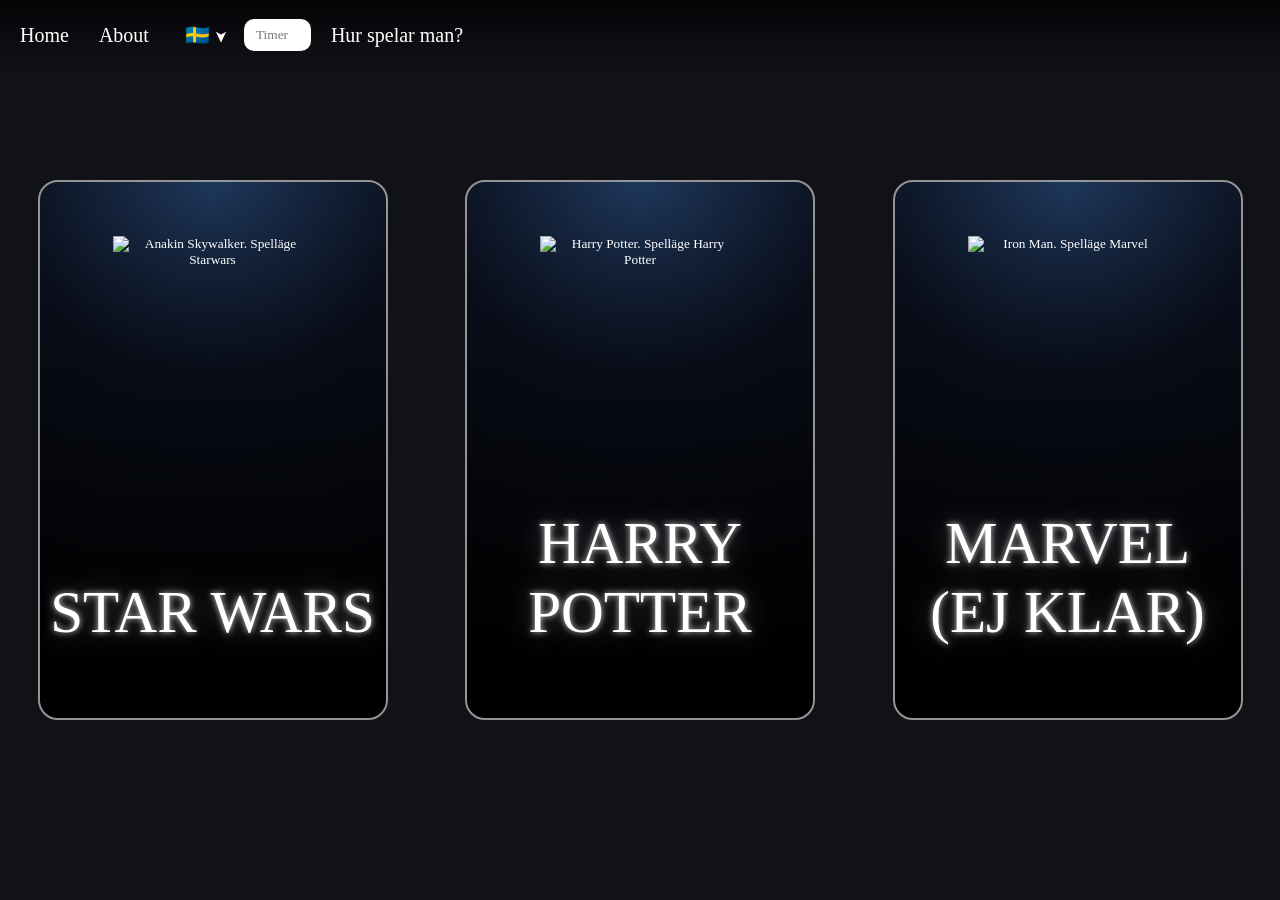
==== index.html @ 6d9a2f4f "Add files via upload" ====
<!DOCTYPE html>
<html lang="en">
<head>
    <meta charset="UTF-8">
    <meta name="viewport" content="width=device-width, initial-scale=1.0">
    <title>Whozit - Select Gamemode</title>
    <link rel="stylesheet" href="/css/originals.css">
    <link rel="stylesheet" href="/css/index.css">
    <link rel="stylesheet" href="/css/navbar.css">
</head>
<body>
<!-- <a class="language">&#x1f1f8;&#x1f1ea;</a> -->
    <div class="navbar">
        <a href="/index.html" class="navbar-home navbar-a">Home</a>
        <a href="/about.html" class="navbar-a">About</a>
        <div class="nav-item">
            <button class="navbar-language-link navbar-a" onclick="toggleLanguages()">&#x1f1f8;&#x1f1ea;
                <span style="display: inline-block; transform: rotate(90deg); font-size: 1rem;">&#10148;</span>
            </button>
            <div class="language-dropdown" id="language-dropdown">
                <button href="" class="language">&#x1F1EC;&#x1F1E7; English</button>
            </div>
        </div>
        <input placeholder="Timer (sec)" class="timer" id="timerInput" type="number" value="60" min="10" max="600">
        <a href="/preview.html" class="navbar-a">Hur spelar man?</a>
    </div>

    <div class="container">
        <div class="center">
            <button onclick="startStarwars()" class="gamemode-link">
                <div class="mode-title-container star-wars-container">
                    <img src="/img/icons/Mogakin.png" alt="Anakin Skywalker. Spelläge Starwars" class="mode-title-img">
                    <p class="mode-title">STAR WARS</p>
                </div>
            </button>
            <button onclick="startHarrypotter()" class="gamemode-link">
                <div class="mode-title-container harry-potter-container">
                    <img src="/img/icons/harry-choppedter.png" alt="Harry Potter. Spelläge Harry Potter" class="mode-title-img">
                    <p class="mode-title">HARRY POTTER</p>
                </div>
            </button>
            <button onclick="" class="gamemode-link">
                <div class="mode-title-container harry-potter-container">
                    <img src="/img/icons/tony_zestark.png" alt="Iron Man. Spelläge Marvel" class="mode-title-img">
                    <!-- <p class="mode-title" style="margin-bottom: 110px;">MARVEL</p> -->
                    <p class="mode-title">MARVEL (EJ KLAR)</p>
                </div>
            </button>
        </div>
    </div>
    <script src="/js/top.js"></script>
    <script src="/js/site.js"></script>
</body>
</html>
---- css/originals.css ----
body {
    height: 100%;
    width: 100%;
    background: rgb(17, 17, 24) fixed;
}

p, h1, h2, h3, h4, h5, h6, a, button, li {
    color: white;
    font-family: Fredoka One;
    text-decoration: none;
    margin: 0;
}
---- css/index.css ----
.container {
    height: 100%;
    width: 100%;
    position:absolute;
    top: 0;
    left: 0;
    display: flex;
    justify-content: center;
    align-items: center;
}

.center {
    width: 100%;
    height: auto;
    display: flex;
    justify-content: space-evenly;
    align-items: center;
    flex-wrap: wrap;
    gap: 40px;
}

.gamemode-link {
    height: 540px;
    width: 350px;
    overflow-y: hidden;
    display: block;
    border-radius: 20px;
    border: 2px solid rgb(148, 148, 148);
    transition: all .25s ease-in-out;
     background:
        linear-gradient(to top,
            rgba(0,0,0,.95) 10%,
            rgba(0,0,0,.45) 55%,
            rgba(0,0,0,.15) 100%),
        radial-gradient(circle at top,#23416b 0%,#0d1324 35%,#050505 100%);
    cursor: pointer;
}

.gamemode-link:hover {
    border: 4px solid rgb(255, 255, 255);
    box-shadow: 0 0 10px rgba(255, 255, 255, 0.8), 0 0 30px rgba(148, 148, 148, 0.35);
    transform: scale(1.08) translateY(-10px);
}

.mode-title {
    margin-bottom: 70px;
    color: rgb(255, 255, 255);
    font-size: 3.7rem;
    text-align: center;
    text-shadow: 0 0 6px rgba(255,255,255,.8), 0 0 30px rgba(255,255,255,.35);
    transition: .25s ease;
}

.gamemode-link:hover .mode-title {
    letter-spacing: 5px;
}

.mode-title-container {
    width: 100%;
    height: 100%;
    position: relative;
    overflow: hidden;
    display: flex;
    flex-direction: column;
    justify-content: flex-end;
    align-items: center;
}

.mode-title-img {
    height: 200px;
    width: 200px;
    position: absolute;
    top: 10%;
}

.mode-title-container::after{
    content:"";
    position:absolute;
    top:-120%;
    left:-70%;
    width:60%;
    height:250%;

    background:linear-gradient(
        transparent,
        rgba(255,255,255,.28),
        transparent
    );

    transform:rotate(25deg);

    transition:.8s;
}

.mode-title-container:hover::after{
    left:175%;
}
---- css/navbar.css ----
.navbar {
    background: linear-gradient(to bottom, rgba(0,0,0,0.7), transparent);
    position:fixed;
    top:0;
    left:0;
    width: 100%;
    height: 70px;
    display: flex;
    align-items: center;
    justify-content: left;
    z-index: 50;
}

.navbar-a {
    font-size: 20px;
    margin: 0px 10px 0px 20px;
    transition: color .1s ease-in-out
}

.navbar-a:hover {
    color: rgb(172, 172, 172);
}

.nav-item {
    position: relative;
}

.navbar-language-link {
    background: none;
    border: none;
    cursor: pointer;
}

.language-dropdown {
    height: auto;
    width: max-content;
    position: absolute;
    top: 100%;
    left: 10px;
    background: transparent;
    display: none;
    flex-direction: column;
    gap: 4px;
}

.language {
    width: 100%;
    height: 20px;
    margin: 10px;
    font-size: 1.1rem;
    word-spacing: 5px;
    border: none;
    background: none;
    margin-left: 2px;
    cursor: pointer;
}

.timer {
    font-family: Fredoka One;
    border: none;
    padding: 8px 8px 8px 12px;
    border-radius: 10px;
    
}

.timer:focus {
    outline: 2px solid rgb(0, 0, 0)
}
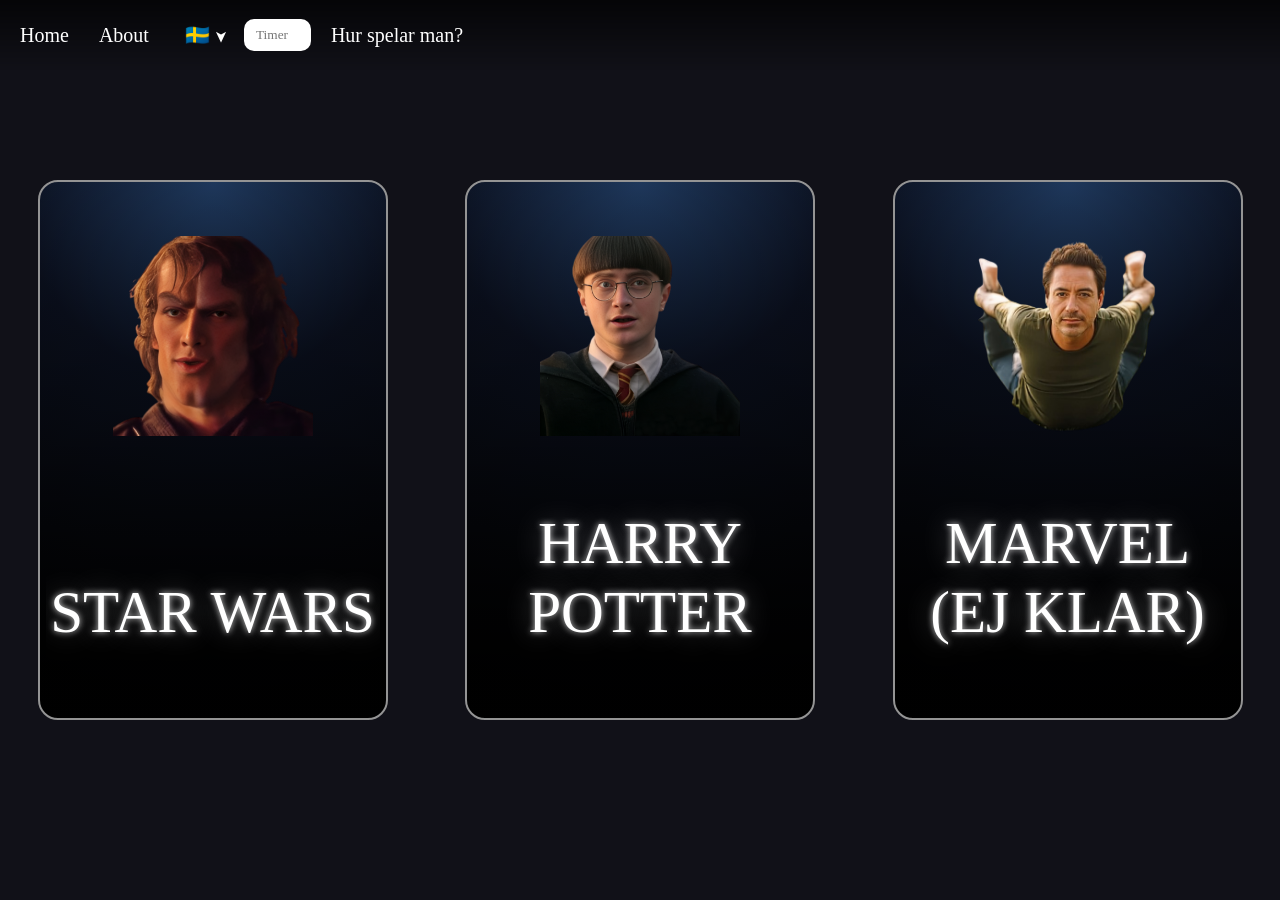
==== commit 7830de02: "Add files via upload" ====
--- a/index.html
+++ b/index.html
@@ -4,9 +4,9 @@
     <meta charset="UTF-8">
     <meta name="viewport" content="width=device-width, initial-scale=1.0">
     <title>Whozit - Select Gamemode</title>
-    <link rel="stylesheet" href="/css/originals.css">
-    <link rel="stylesheet" href="/css/index.css">
-    <link rel="stylesheet" href="/css/navbar.css">
+    <link rel="stylesheet" href="css/originals.css">
+    <link rel="stylesheet" href="css/index.css">
+    <link rel="stylesheet" href="css/navbar.css">
 </head>
 <body>
 <!-- <a class="language">&#x1f1f8;&#x1f1ea;</a> -->
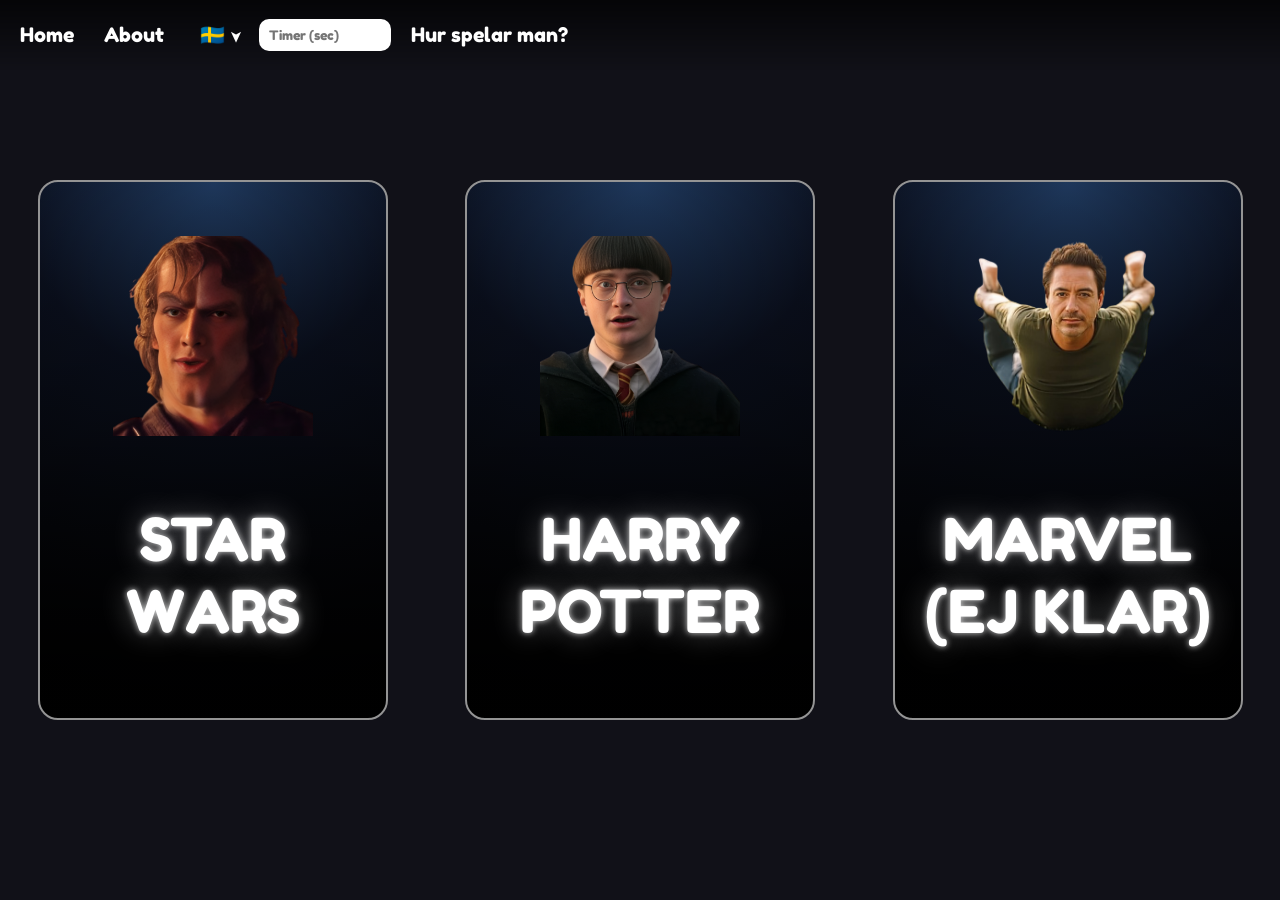
==== commit 2fdd195c: "Add files via upload" ====
--- a/index.html
+++ b/index.html
@@ -11,8 +11,8 @@
 <body>
 <!-- <a class="language">&#x1f1f8;&#x1f1ea;</a> -->
     <div class="navbar">
-        <a href="/index.html" class="navbar-home navbar-a">Home</a>
-        <a href="/about.html" class="navbar-a">About</a>
+        <a href="index.html" class="navbar-home navbar-a">Home</a>
+        <a href="about.html" class="navbar-a">About</a>
         <div class="nav-item">
             <button class="navbar-language-link navbar-a" onclick="toggleLanguages()">&#x1f1f8;&#x1f1ea;
                 <span style="display: inline-block; transform: rotate(90deg); font-size: 1rem;">&#10148;</span>
@@ -22,33 +22,33 @@
             </div>
         </div>
         <input placeholder="Timer (sec)" class="timer" id="timerInput" type="number" value="60" min="10" max="600">
-        <a href="/preview.html" class="navbar-a">Hur spelar man?</a>
+        <a href="preview.html" class="navbar-a">Hur spelar man?</a>
     </div>
 
     <div class="container">
         <div class="center">
             <button onclick="startStarwars()" class="gamemode-link">
                 <div class="mode-title-container star-wars-container">
-                    <img src="/img/icons/Mogakin.png" alt="Anakin Skywalker. Spelläge Starwars" class="mode-title-img">
+                    <img src="img/icons/Mogakin.png" alt="Anakin Skywalker. Spelläge Starwars" class="mode-title-img">
                     <p class="mode-title">STAR WARS</p>
                 </div>
             </button>
             <button onclick="startHarrypotter()" class="gamemode-link">
                 <div class="mode-title-container harry-potter-container">
-                    <img src="/img/icons/harry-choppedter.png" alt="Harry Potter. Spelläge Harry Potter" class="mode-title-img">
+                    <img src="img/icons/harry-choppedter.png" alt="Harry Potter. Spelläge Harry Potter" class="mode-title-img">
                     <p class="mode-title">HARRY POTTER</p>
                 </div>
             </button>
-            <button onclick="" class="gamemode-link">
+            <button onclick="startMarvel()" class="gamemode-link">
                 <div class="mode-title-container harry-potter-container">
-                    <img src="/img/icons/tony_zestark.png" alt="Iron Man. Spelläge Marvel" class="mode-title-img">
+                    <img src="img/icons/tony_zestark.png" alt="Iron Man. Spelläge Marvel" class="mode-title-img">
                     <!-- <p class="mode-title" style="margin-bottom: 110px;">MARVEL</p> -->
                     <p class="mode-title">MARVEL (EJ KLAR)</p>
                 </div>
             </button>
         </div>
     </div>
-    <script src="/js/top.js"></script>
-    <script src="/js/site.js"></script>
+    <script src="js/top.js"></script>
+    <script src="js/site.js"></script>
 </body>
 </html>
--- a/css/originals.css
+++ b/css/originals.css
@@ -4,9 +4,20 @@
     background: rgb(17, 17, 24) fixed;
 }
 
+@font-face {
+    font-family: "Fredoka One";
+    src: url("../fonts/FredokaOne-Regular.ttf");
+}
+
+@font-face {
+    font-family: "Fredoka";
+    src: url("../fonts/Fredoka-VariableFont_wdth\,wght.ttf");
+}
+
 p, h1, h2, h3, h4, h5, h6, a, button, li {
     color: white;
-    font-family: Fredoka One;
+    font-family: "Fredoka One", Arial;
     text-decoration: none;
     margin: 0;
-}+}
+
--- a/css/navbar.css
+++ b/css/navbar.css
@@ -56,11 +56,12 @@
 }
 
 .timer {
-    font-family: Fredoka One;
+    font-family: "Fredoka One", Arial;
     border: none;
-    padding: 8px 8px 8px 12px;
+    width: 120px;
+    height: 30px;
+    padding-left: 10px;
     border-radius: 10px;
-    
 }
 
 .timer:focus {
